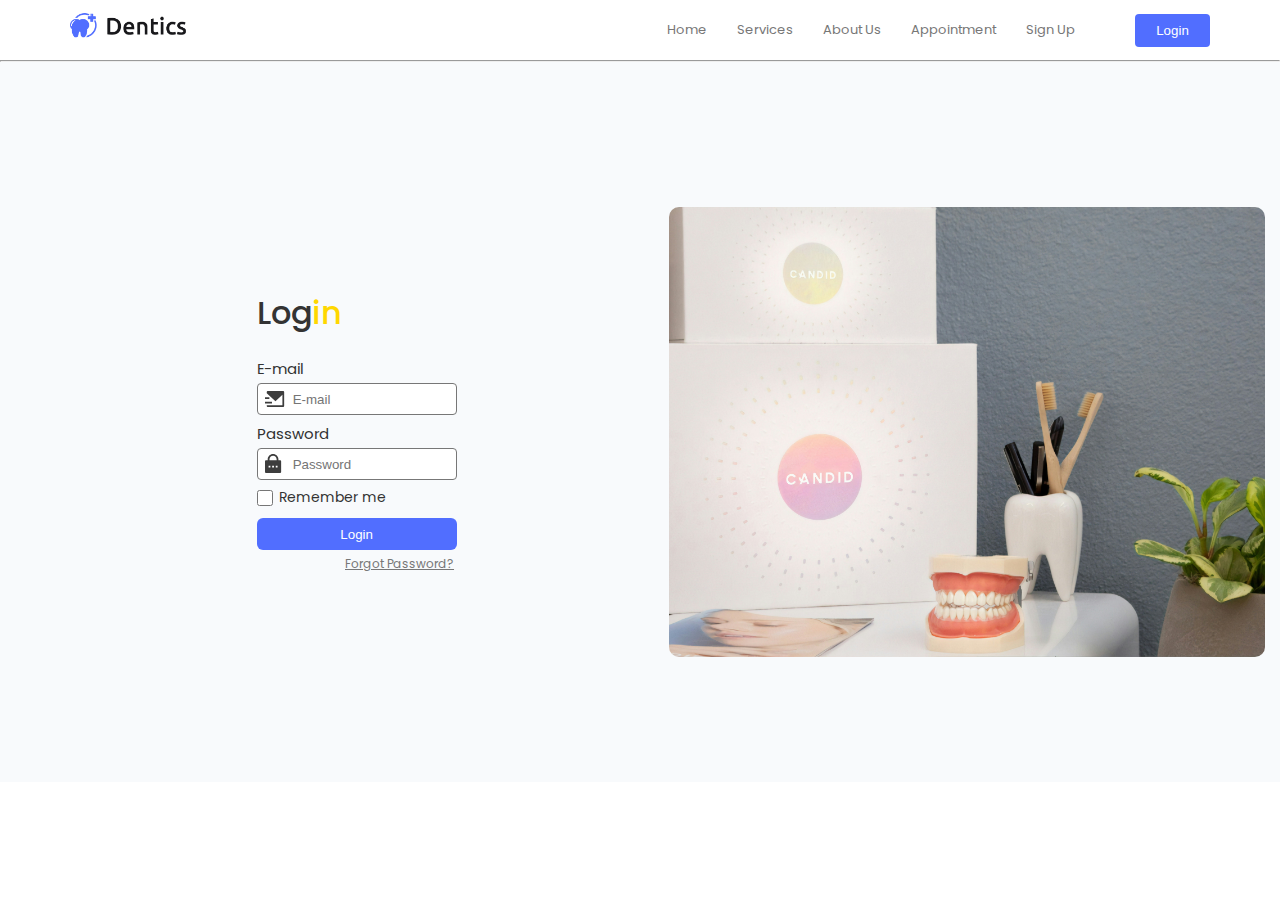
==== Sign_In.html @ c297e897 "clinic_Website" ====
<!DOCTYPE html>
<html lang="en">
<head>
    <meta charset="UTF-8">
    <meta name="viewport" content="width=device-width, initial-scale=1.0">
    <title>Login</title>
        <!-- Main css file -->
        <link rel="stylesheet" href="css/sign_in.css">
     <!-- Font Awesome Library -->
     <link rel="stylesheet" href="https://cdnjs.cloudflare.com/ajax/libs/font-awesome/6.5.2/css/all.min.css" />
</head>
<body>
    <header>
        <div class="container">
            <a href="#" class="logo">
                <img src="images/logo.png" alt="logo" />
            </a>
            <nav>
                <i class="fa-solid fa-bars toggle_menu"></i>
                <ul>
                    <li><a href="#home">Home</a></li>
                    <li><a href="#services">Services</a></li>
                    <li><a href="#about_us">About Us</a></li>
                    <li><a href="#appointment">Appointment</a></li>
                    <li><a href="#sign_up">Sign Up</a></li>
                </ul>
                <button>Login</button>
            </nav>
        </div>
    </header>
    <hr class="header_separator">
    <section>
        <div class="left">
            
            <form>
                <h1>Log<span>in</span></h1>
                <div class="input_colomn">
                    <div class="input_group">
                        <label>E-mail</label>
                        <input type="email" name="email" placeholder="E-mail" required />
                        <img class="icon2" src="images/email.svg" alt="email" />
                    </div>
                    <div class="input_group">
                        <label>Password</label>
                        <input type="password" name="password" placeholder="Password" required />
                        <img class="icon3" src="images/password.svg" alt="password" />
                    </div>
                </div>
                <div class="checkox_container">
                    <input type="checkbox" name="checkbox" required>
                    <p>Remember me</p>
                </div>
                <div class="input_group">
                    <button>Login</button>
                </div>
                <div class="recover_contianer">
                    <p class="recover"><a href="#">Forgot Password?</a></p>
                </div>
            </form>
        </div>
        <div class="right">
            <img src="images/Dental_img.jpg" alt="deltal_home" />
        </div>
    </section>
</body>
</html>
---- css/sign_in.css ----
/* Start global rules */
@import url('https://fonts.googleapis.com/css2?family=Poppins:ital,wght@0,100;0,200;0,300;0,400;0,500;0,600;0,700;0,800;0,900;1,100;1,200;1,300;1,400;1,500;1,600;1,700;1,800;1,900&display=swap');
:root {
    --primary: #516eff;
    --lightprimary: #0056b3;
    --white: #ffffff;
    --silver: #bcbcbc9e;
    --defaultLinkColor: #333;
    --yellow: #FFD700;
    --muted:#777777;
    --whiteBG: #F8FAFC;
}
* {
    -webkit-box-sizing: border-box;
    -moz-sizing: border-box;
    box-sizing: border-box;
    padding: 0;
    margin: 0;
}
html {
    scroll-behavior: smooth;
}
body {
    font-family: "Poppins", sans-serif;
}
ul {
    list-style: none;
}
.container {
    padding-left: 15px;
    padding-right: 15px;
    margin-left: auto;
    margin-right: auto;
    font-size: 24px;
}
/* Small */
@media (min-width: 768px) {
    .container {
        width: 750px;
    }
}
/* Medium */
@media (min-width: 992px) {
    .container {
        width: 970px;
    }
}
/* Large */
@media (min-width: 1200px) {
    .container {
        width: 1170px;
    }
}
/* End global rules */
/* Start header */
header .container {
    display: flex;
    justify-content: space-between;
    align-items: center;
    position: relative;
    min-height: 59.73px;
}
header .logo img {
    width: 120px;
}
header nav {
    flex: 1;
    display: flex;
    align-items: center;
    justify-content: flex-end;
}
header nav .toggle_menu {
    color: var(--primary);
    font-size: 22px;
    transition: 0.3s;
}
@media (min-width: 768px) {
    header nav .toggle_menu {
        display: none;
    }
    .right {
        display: flex;
        justify-content: flex-start;
        align-items: center;
        width: 50%;
    }
}
header nav ul {
    display: flex;
    margin-right: 40px;
}
@media (max-width: 767px) {
    header nav ul {
        display: none;
    }
    header button {
        display: flex;
    }
}
header nav ul li a {
    padding: 20px 10px;
    margin-right: 10px;
    display: block;
    color: var(--muted);
    text-decoration: none;
    font-size: 13px;
    transition: 0.3s;
    position: relative;
    z-index: 2;
}
header nav ul li a:hover {
    color: var(--primary);
    border-bottom: 2px solid var(--primary);
}
header button {
    width: 75px;
    height: 33px;
    border: none;
    border-radius: 4px;
    background-color: var(--primary);
    color: var(--white);
    cursor: pointer;
    transition: 0.3s;
}
@media (max-width: 767px) {
    header button {
        display: none;
    }
    header nav .toggle_menu:hover + ul {
        display: flex;
        cursor: pointer;
        flex-direction: column;
        position: absolute;
        top:  100%;
        right: -23px;
        width: 200px;
        background-color: var(--white);
        color: #333;
        border: 1px solid var(--muted);
        padding: 0px;
        z-index: 5;
        border-radius: 4px;
    }
    .fa-bars:before, .fa-navicon:before {
        content: "\f0c9";
        cursor: pointer;
    }
    header nav .toggle_menu:hover + ul li a {
        padding: 13px !important;
    }
}
header button:hover {
    background-color: var(--white);
    border: 1px solid var(--primary);
    color: var(--primary);
}
.header_separator {
    background-color: var(--silver);
    height: 1px;
    width: 100%;
}
/* End header */
/* Start Section */
section {
    background-color: var(--whiteBG);
    width: 100%;
    height: 80vh;
    display: flex;
    justify-content: center;
    align-items: center;
    padding-top: 20px;
    padding-left: 15px;
    padding-right: 15px;
}
@media (max-width: 767px) {
    section {
        width: 100%;
        display: flex;
        justify-content: center;
        padding-left: 30px;
        position: relative;
    }
    form h1 {
        font-size: 28px !important;
        font-weight: 400;
    }
    .right img {
        display: none;
    }
    .right {
        display: none;
    }
    form {
        width: 60%;
        position: absolute;
        top: 50%;
        left: 50%;
        margin: -150px 0 0 -150px;
    }
    .left {
        width: 100%;
        display: flex;
        justify-content: center;
        align-items: center;
    }
    .input_group input, form button {
        max-width: 200px;
        width: 200px;
    }
}
@media (max-width: 477px) {
    form {
        
        min-width: 700px;
        position: absolute;
        left: 210px;
    }
    .right {
        display: none;
    }
    .left {
        height: 100%;
        width: 80%;
        display: flex;
        justify-content: center;
        align-items: center;
        position: relative;
        left: 23px;
    }
    .recover_contianer {
        /* max-width: 200px; */
        width: 170.4px;
        display: flex;
        justify-content: center;
        align-items: center;
        
    }
}
@media (min-width: 767px) {
    .input_group input, form button {
        max-width: 200px;
        width: 200px;
    }
}
.left {
    height: 100%;
    width: 80%;
    display: flex;
    justify-content: flex-end;
    align-items: center;
    margin-right: 50px;
}
.recover_contianer {
    width: 170.4px;
    display: flex;
    justify-content: center;
    align-items: center;
    margin-left: 27px;
}
form {
    min-width: 100px;
    width: 60%;
}
form h1 {
    font-size: 32px;
    font-weight: 500;
    color: var(--defaultLinkColor);
    margin-bottom: 20px;
}
form span {
    color: var(--yellow);
}
.input_group {
   display: flex;
   flex-direction: column; 
   position: relative;
}
.input_group .icon2 {
    width: 20px;
    position: absolute;
    top: 34px;
    left: 8px;
}
.input_group .icon3 {
    width: 17px;
    position: absolute;
    top: 32px;
    left: 8px;
}
.input_group input {
    max-width: 100%;
    height: 32px;
    padding-left: 35px;
    border-radius: 4px;
    border: 1px solid var(--muted);
    margin-bottom: 7px;
    outline: none;
}
.input_group label {
    font-size: 15px;
    color: var(--defaultLinkColor);
    margin-bottom: 3px;
}
.checkox_container {
    display: flex;
    justify-content: flex-start;
    align-items: center;
    margin-left: 0;
}
.checkox_container input {
    width: 16px;
    height: 16px;
    border-radius: 10px;
    margin-right: 6px;
}
.checkox_container p {
    font-size: 14px;
    color: var(--defaultLinkColor);
}

form button {
    max-width: 100%;
    height: 32px;
    background-color: var(--primary);
    border-radius: 6px;
    border: none;
    color: var(--white);
    margin-top: 10px;
    cursor: pointer;
}
.right img {
    min-width: 50%;
    height: 50vh;
    border-radius: 10px;
}
form a {
    font-size: 12px; 
    color: var(--muted);
}
form .recover {
    /* margin-right: 20px; */
    text-decoration: underline;
    text-decoration-color: var(--muted);
    text-decoration-thickness: 0.5px;
}
.recover_contianer {
    max-width: 200px;
    display: flex;
    justify-content: flex-end;
    align-items: center;
}
/* End Section */
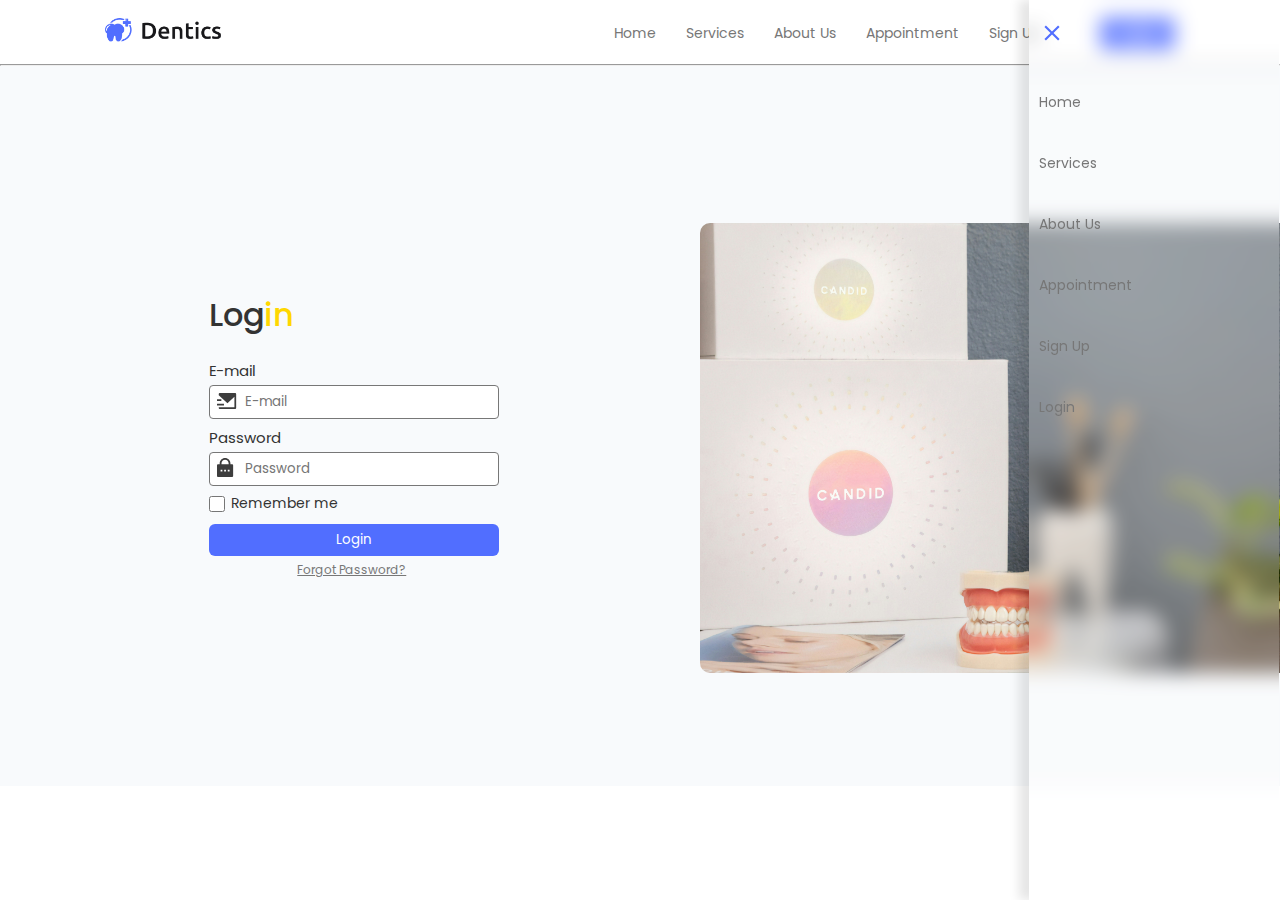
==== commit 5a4646e9: "Added Founctions" ====
--- a/Sign_In.html
+++ b/Sign_In.html
@@ -16,29 +16,37 @@
                 <img src="images/logo.png" alt="logo" />
             </a>
             <nav>
-                <i class="fa-solid fa-bars toggle_menu"></i>
-                <ul>
-                    <li><a href="#home">Home</a></li>
-                    <li><a href="#services">Services</a></li>
-                    <li><a href="#about_us">About Us</a></li>
-                    <li><a href="#appointment">Appointment</a></li>
-                    <li><a href="#sign_up">Sign Up</a></li>
+                <ul class="side_bar">
+                    <li onclick="hideSidebar()"><a href="#"><svg xmlns="http://www.w3.org/2000/svg" height="26px" viewBox="0 -960 960 960" width="26px" fill="#516eff"><path d="m256-200-56-56 224-224-224-224 56-56 224 224 224-224 56 56-224 224 224 224-56 56-224-224-224 224Z"/></svg></a></li>
+                    <li><a class="animation" href="index.html#home">Home</a></li>
+                    <li><a class="animation" href="index.html#services">Services</a></li>
+                    <li><a class="animation" href="index.html#about_us">About Us</a></li>
+                    <li><a class="animation" href="index.html#appointment">Appointment</a></li>
+                    <li><a class="animation" href="Sign_Up.html">Sign Up</a></li>
+                    <li><a class="animation" href="#">Login</a></li>
                 </ul>
-                <button>Login</button>
+                <ul class="menu">
+                    <li class="hideOnMobile"><a href="index.html#home">Home</a></li>
+                    <li class="hideOnMobile"><a href="index.html#services">Services</a></li>
+                    <li class="hideOnMobile"><a href="index.html#about_us">About Us</a></li>
+                    <li class="hideOnMobile"><a href="index.html#appointment">Appointment</a></li>
+                    <li class="hideOnMobile"><a href="Sign_Up.html">Sign Up</a></li>
+                    <li id="show" onclick="showSidebar()"><a href="#"><svg xmlns="http://www.w3.org/2000/svg" height="26px" viewBox="0 -960 960 960" width="26px" fill="#516eff"><path d="M120-240v-80h520v80H120Zm664-40L584-480l200-200 56 56-144 144 144 144-56 56ZM120-440v-80h400v80H120Zm0-200v-80h520v80H120Z"/></svg></a></li>
+                </ul>
+                <a href="Sign_In.html"><button>Login</button></a>
             </nav>
         </div>
     </header>
     <hr class="header_separator">
     <section>
         <div class="left">
-            
             <form>
                 <h1>Log<span>in</span></h1>
                 <div class="input_colomn">
                     <div class="input_group">
                         <label>E-mail</label>
                         <input type="email" name="email" placeholder="E-mail" required />
-                        <img class="icon2" src="images/email.svg" alt="email" />
+                        <img class="icon2" src="images/email.svg" alt="email"/>
                     </div>
                     <div class="input_group">
                         <label>Password</label>
@@ -47,10 +55,11 @@
                     </div>
                 </div>
                 <div class="checkox_container">
-                    <input type="checkbox" name="checkbox" required>
+                    <input type="checkbox" name="checkbox" required />
                     <p>Remember me</p>
                 </div>
                 <div class="input_group">
+                    <a href="#"></a>
                     <button>Login</button>
                 </div>
                 <div class="recover_contianer">
@@ -62,5 +71,6 @@
             <img src="images/Dental_img.jpg" alt="deltal_home" />
         </div>
     </section>
+    <script src="main.js"></script>
 </body>
 </html>--- a/css/sign_in.css
+++ b/css/sign_in.css
@@ -1,4 +1,3 @@
-/* Start global rules */
 @import url('https://fonts.googleapis.com/css2?family=Poppins:ital,wght@0,100;0,200;0,300;0,400;0,500;0,600;0,700;0,800;0,900;1,100;1,200;1,300;1,400;1,500;1,600;1,700;1,800;1,900&display=swap');
 :root {
     --primary: #516eff;
@@ -10,12 +9,13 @@
     --muted:#777777;
     --whiteBG: #F8FAFC;
 }
-* {
-    -webkit-box-sizing: border-box;
-    -moz-sizing: border-box;
+*{
+    margin: 0;
+    padding: 0;
     box-sizing: border-box;
-    padding: 0;
-    margin: 0;
+    font-family: "Poppins", sans-serif;
+    text-decoration: none;
+    list-style-type: none;
 }
 html {
     scroll-behavior: smooth;
@@ -25,13 +25,6 @@
 }
 ul {
     list-style: none;
-}
-.container {
-    padding-left: 15px;
-    padding-right: 15px;
-    margin-left: auto;
-    margin-right: auto;
-    font-size: 24px;
 }
 /* Small */
 @media (min-width: 768px) {
@@ -53,7 +46,16 @@
 }
 /* End global rules */
 /* Start header */
+header {
+    width: 100%;
+    padding-top: 3px;
+}
 header .container {
+    /* width: 86%; */
+    margin-left: auto;
+    margin-right: auto;
+    padding-left: 15px;
+    padding-right: 15px;
     display: flex;
     justify-content: space-between;
     align-items: center;
@@ -69,20 +71,12 @@
     align-items: center;
     justify-content: flex-end;
 }
-header nav .toggle_menu {
-    color: var(--primary);
-    font-size: 22px;
-    transition: 0.3s;
-}
 @media (min-width: 768px) {
-    header nav .toggle_menu {
-        display: none;
-    }
-    .right {
-        display: flex;
-        justify-content: flex-start;
-        align-items: center;
-        width: 50%;
+    #show {
+        display: none;
+    }
+    header .container {
+        width: 86%;
     }
 }
 header nav ul {
@@ -90,11 +84,24 @@
     margin-right: 40px;
 }
 @media (max-width: 767px) {
-    header nav ul {
-        display: none;
-    }
     header button {
         display: flex;
+    }
+    .hideOnMobile {
+        display: none;
+    }
+    header .container {
+        width: 90%;
+        display: flex;
+        justify-content: center;
+        align-items: center;
+    }
+    #show {
+        margin-right: -53px;
+    }
+    .side_bar .animation:hover {
+        padding-left: 25px;
+        background-color: rgba(228, 224, 224, 0.322);
     }
 }
 header nav ul li a {
@@ -103,13 +110,14 @@
     display: block;
     color: var(--muted);
     text-decoration: none;
-    font-size: 13px;
     transition: 0.3s;
     position: relative;
     z-index: 2;
+    font-size: 14px;
 }
 header nav ul li a:hover {
     color: var(--primary);
+    font-size: 14px;
     border-bottom: 2px solid var(--primary);
 }
 header button {
@@ -132,9 +140,9 @@
         flex-direction: column;
         position: absolute;
         top:  100%;
-        right: -23px;
+        left: 180px;
         width: 200px;
-        background-color: var(--white);
+        background-color: rgba(255, 255, 255, 0.902);
         color: #333;
         border: 1px solid var(--muted);
         padding: 0px;
@@ -148,6 +156,7 @@
     header nav .toggle_menu:hover + ul li a {
         padding: 13px !important;
     }
+
 }
 header button:hover {
     background-color: var(--white);
@@ -159,6 +168,27 @@
     height: 1px;
     width: 100%;
 }
+.side_bar {
+    position: fixed;
+    top: 0;
+    right: -39px;
+    height: 100vh;
+    width: 250px;
+    z-index: 999;
+    background-color: rgba(255, 255, 255, 0.2);
+    backdrop-filter: blur(10px);
+    box-shadow: -10px 0 10px rgba(0, 0, 0, 0.1);
+    display: flex;
+    flex-direction: column;
+    align-items: flex-start;
+    justify-content: flex-start;
+}
+.side_bar li {
+    width: 100%;
+}
+.side_bar a {
+    width: 100%;
+} 
 /* End header */
 /* Start Section */
 section {
@@ -191,7 +221,7 @@
         display: none;
     }
     form {
-        width: 60%;
+        width: 80%;
         position: absolute;
         top: 50%;
         left: 50%;
@@ -204,13 +234,13 @@
         align-items: center;
     }
     .input_group input, form button {
-        max-width: 200px;
-        width: 200px;
+        max-width: 300px;
+        width: 290px;
+        height: 34px;
     }
 }
 @media (max-width: 477px) {
     form {
-        
         min-width: 700px;
         position: absolute;
         left: 210px;
@@ -225,7 +255,8 @@
         justify-content: center;
         align-items: center;
         position: relative;
-        left: 23px;
+        left: -18px;
+        bottom: 188px;
     }
     .recover_contianer {
         /* max-width: 200px; */
@@ -241,25 +272,35 @@
         max-width: 200px;
         width: 200px;
     }
-}
-.left {
-    height: 100%;
-    width: 80%;
-    display: flex;
-    justify-content: flex-end;
-    align-items: center;
-    margin-right: 50px;
-}
+    .input_group input, form button {
+        max-width: 300px;
+        width: 290px;
+    }
+
+    .left {
+        width: 50%;
+        display: flex;
+        justify-content: center;
+        align-items: center;
+        padding-left: 60px;
+    }
+    .right {
+        width: 50%;
+        padding-top: 30px;
+    }
+    form {
+        min-width: 65%;
+        width: 65%;
+        margin-left: 70px;
+    }
+}
+
 .recover_contianer {
     width: 170.4px;
     display: flex;
     justify-content: center;
     align-items: center;
     margin-left: 27px;
-}
-form {
-    min-width: 100px;
-    width: 60%;
 }
 form h1 {
     font-size: 32px;
@@ -271,6 +312,7 @@
     color: var(--yellow);
 }
 .input_group {
+    width: 100%;
    display: flex;
    flex-direction: column; 
    position: relative;
@@ -289,7 +331,7 @@
 }
 .input_group input {
     max-width: 100%;
-    height: 32px;
+    height: 34px;
     padding-left: 35px;
     border-radius: 4px;
     border: 1px solid var(--muted);
@@ -332,6 +374,7 @@
     min-width: 50%;
     height: 50vh;
     border-radius: 10px;
+    margin-left: 60px;
 }
 form a {
     font-size: 12px; 
